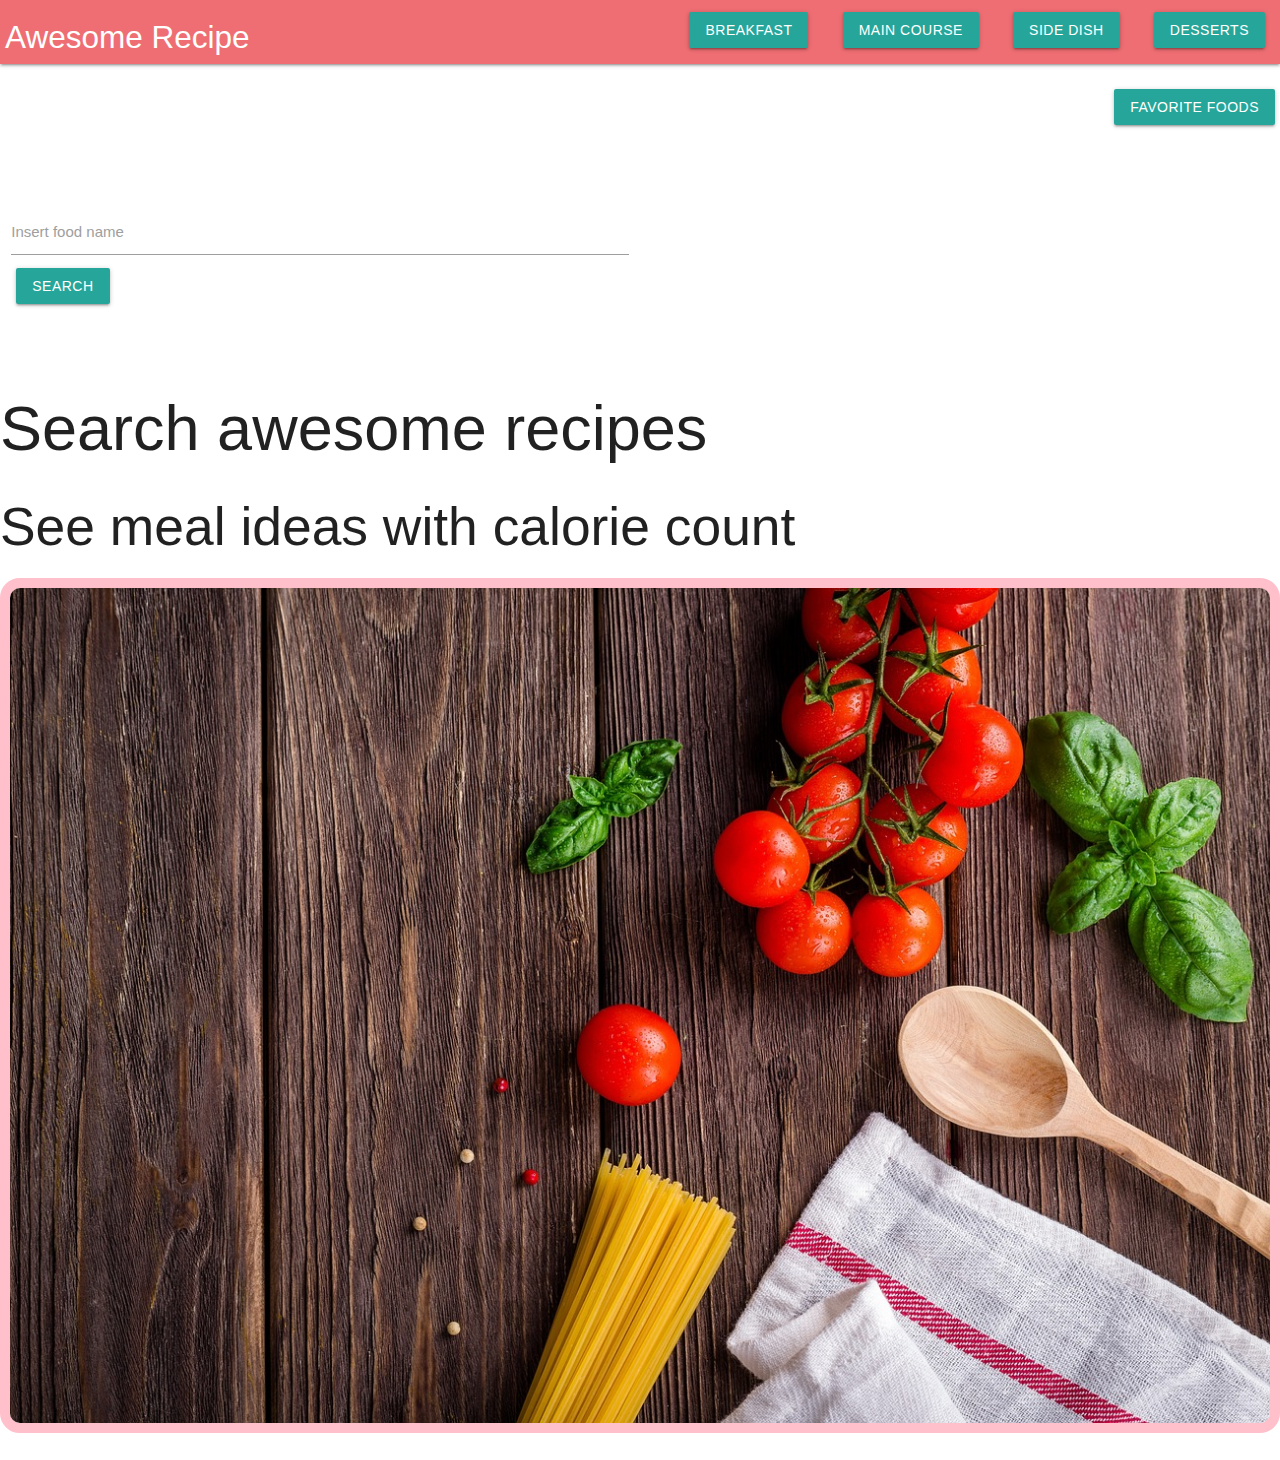
==== index.html @ 11d0a0d6 "Merge branch 'main' of https://github.com/Golnaz8/Recipe-Planner into feature/add-favorites" ====
<!DOCTYPE html>
<html lang="en">
<head>
    <meta charset="UTF-8">
    <meta name="viewport" content="width=device-width, initial-scale=1.0">
    <link href="https://fonts.googleapis.com/icon?family=Material+Icons" rel="stylesheet">
    <link rel="stylesheet" href="https://cdnjs.cloudflare.com/ajax/libs/materialize/1.0.0/css/materialize.min.css">
    <link rel="stylesheet" href="./assets/css/style.css">
    <link rel="preconnect" href="https://fonts.googleapis.com">
<link rel="preconnect" href="https://fonts.gstatic.com" crossorigin>
<link href="https://fonts.googleapis.com/css2?family=Caprasimo&family=Fasthand&family=Lexend+Peta:wght@300&display=swap" rel="stylesheet">
    <title>recipe planner</title>
</head>
<body>
    <header>
      <nav>
        <div class="nav-wrapper">
          <a href="#!" class="brand-logo">Awesome Recipe</a>
          <ul class="right hide-on-med-and-down">
            
            
            <!-- Dropdown Trigger -->
            <a class='dropdown-trigger waves-effect waves-light btn' href='#' data-target='dropdown1'>Breakfast</a>
            <!-- Dropdown Structure -->
            <ul id='dropdown1' class='dropdown-content'>
              <li><a href="#!" id="british">British</a></li>
              <li><a href="#!" id="american">American</a></li>
              <li><a href="#!" id="chinese">Chinese</a></li>
              <li><a href="#!" id="italian">Italian</a></li>
              <li><a href="#!" id="mexican">Mexican</a></li>
            </ul>
            
            <!-- Dropdown Trigger -->
            <a class='dropdown-trigger waves-effect waves-light btn' href='#' data-target='dropdown2'>Main Course</a>
            <!-- Dropdown Structure -->
            <ul id='dropdown2' class='dropdown-content'>
              <li><a href="#!" id="italian">Italian</a></li>
              <li><a href="#!" id="american">American</a></li>
              <li><a href="#!" id="japanese">Japanese</a></li>
              <li><a href="#!" id="indian">Indian</a></li>
              <li><a href="#!" id="mexican">Mexican</a></li>
            </ul>

            <!-- Dropdown Trigger -->
            <a class='dropdown-trigger waves-effect waves-light btn' href='#' data-target='dropdown3'>Side Dish</a>
            <!-- Dropdown Structure -->
            <ul id='dropdown3' class='dropdown-content'>
              <li><a href="#!" id="american">American</a></li>
              <li><a href="#!" id="greek">Greek</a></li>
              <li><a href="#!" id="korean">Korean</a></li>
              <li><a href="#!" id="french">French</a></li>
              <li><a href="#!" id="mexican">Mexican</a></li>
            </ul>
            
            <!-- Dropdown Trigger -->
            <a class='dropdown-trigger waves-effect waves-light btn' href='#' data-target='dropdown4'>Desserts</a>
            <!-- Dropdown Structure -->
            <ul id='dropdown4' class='dropdown-content'>
              <li><a href="#!" id="italian">Italian</a></li>
              <li><a href="#!" id="american">American</a></li>
              <li><a href="#!" id="asian">Asian</a></li>
              <li><a href="#!" id="latinAmerican">Latin</a></li>
              <li><a href="#!" id="french">French</a></li>
            </ul>
          </ul>
        </div>
      </nav>
    </header>

    <section id="fav-food">
      <a class="waves-effect waves-light btn">favorite foods</a>
    </section>

    <section class="middle">
        <div class="row">
            <div class="input-field col s6 block">
              <input  id="user-input" type="text" class="validate">
              <label class="active" for="user-input">Insert food name</label>
              <a class="waves-effect waves-light btn container-width search-btn bottom">Search</a>
            </div>
            <br>
            <br>
            <br>
            <br>
            <br>
            <br>
            <div id="result"></div>
            <br>
            <div id="description"></div>

        </div>
        <div id="hero-image" class="row">
          <div>
            <h1>Search awesome recipes</h1>
            <h2>See meal ideas with calorie count</h2>
          </div>
          <img src="assets/images/spaghetti-g43fcb382f_1280.jpg" 
              alt="kitchen bench with wooden spoon, tomatoes and pasta">
        </div>
    </section>

            
<script src="https://cdnjs.cloudflare.com/ajax/libs/materialize/1.0.0/js/materialize.min.js"></script>
</script>
<script
src="https://code.jquery.com/jquery-3.5.1.min.js"
integrity="sha256-9/aliU8dGd2tb6OSsuzixeV4y/faTqgFtohetphbbj0="
crossorigin="anonymous"
></script>
<script src="https://code.jquery.com/jquery-3.5.1.min.js"></script>

<script src="./assets/js/script.js"></script>
</body>
</html>
---- assets/css/style.css ----
.middle {
    margin-top: 5%;
}

.block {
    display: block;
}

.recipe-card {
  margin: 30px ; 
  font-size: 20px;
  width: 20%;
}

#result {

    display: flex;
    flex-wrap: wrap;
}

a {
    display: block;
    margin: 5px;
}

img {
    width: 100%;
    border: 10px solid pink;
    border-radius: 20px;
}

.favorite-icon {
    position: absolute;
    top: 10px;
    right: 10px;
    color: red;
    font-size: 24px;
}

.image-container {

    position: relative;

}

.favorite-icon:hover {
    cursor: pointer;
}


#fav-food {
    display: flex;
    justify-content: end;
    margin-top: 20px;
}

#btn-container {
    display: flex;
    justify-content: center;
    margin-top: 25px;
}
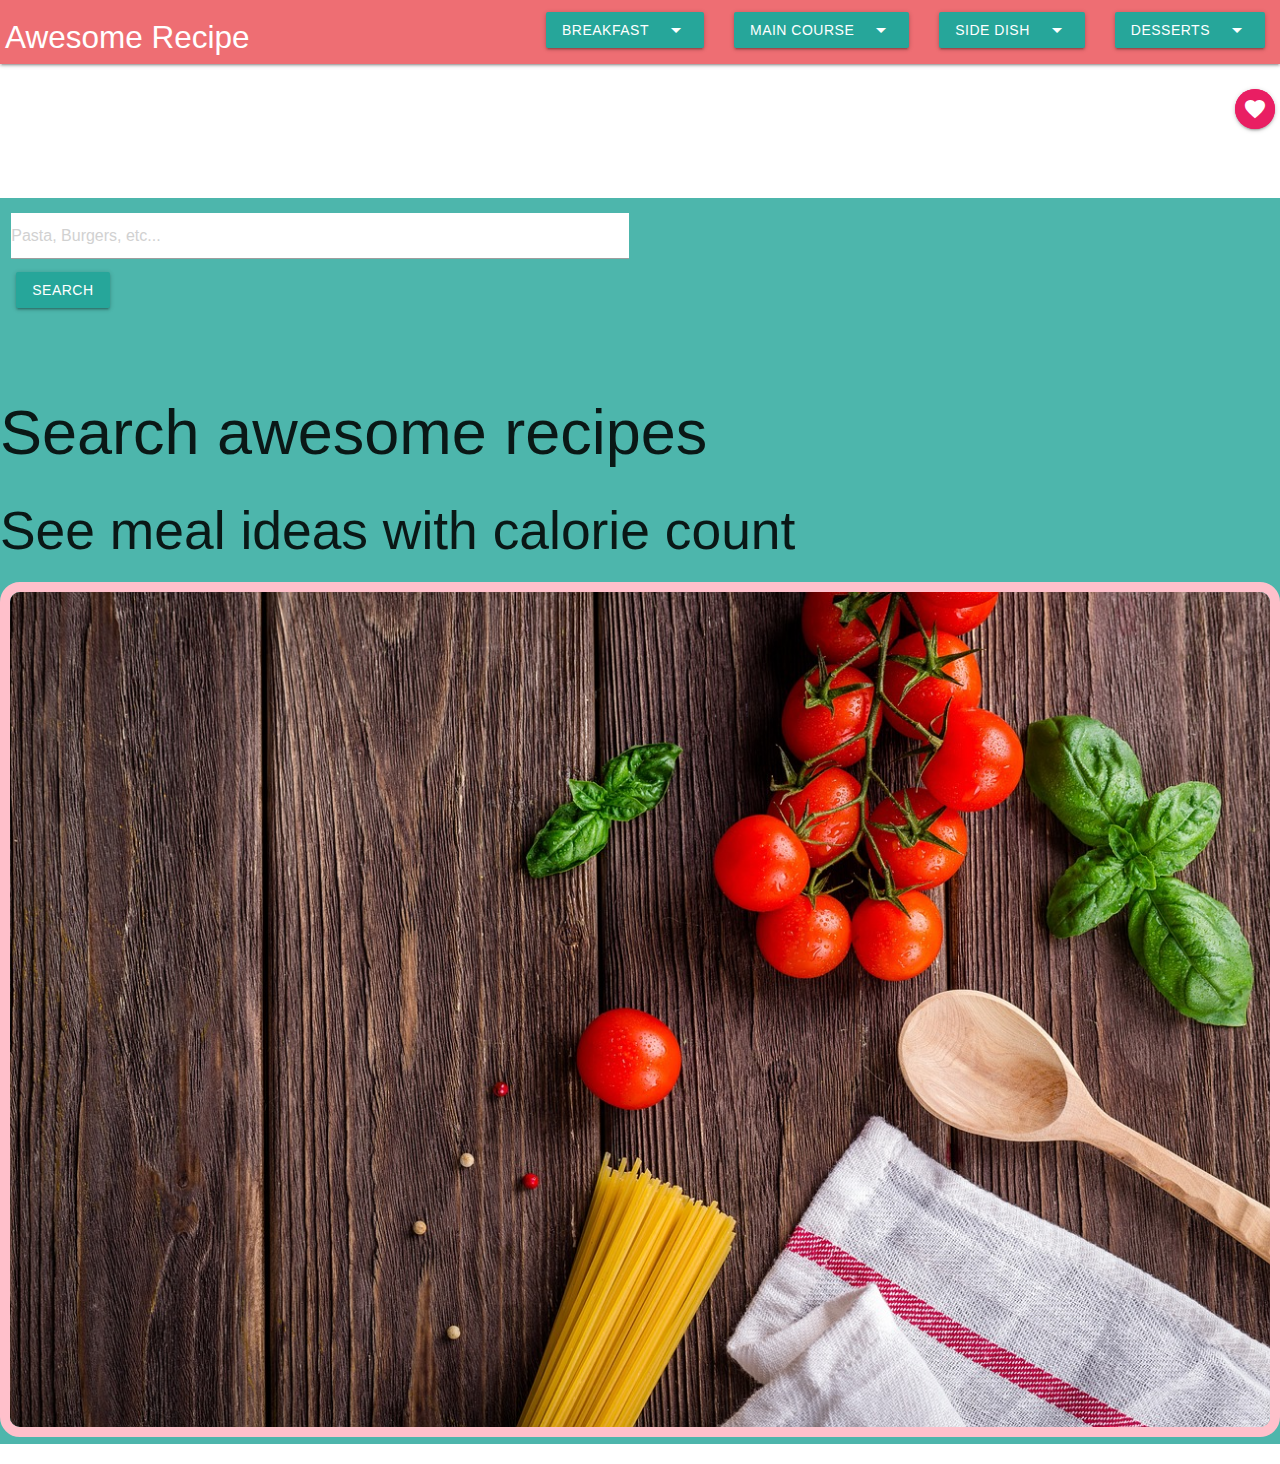
==== commit 14718d93: "#" ====
--- a/index.html
+++ b/index.html
@@ -1,3 +1,4 @@
+
 <!DOCTYPE html>
 <html lang="en">
 <head>
@@ -12,81 +13,167 @@
     <title>recipe planner</title>
 </head>
 <body>
-    <header>
-      <nav>
-        <div class="nav-wrapper">
-          <a href="#!" class="brand-logo">Awesome Recipe</a>
-          <ul class="right hide-on-med-and-down">
-            
-            
-            <!-- Dropdown Trigger -->
-            <a class='dropdown-trigger waves-effect waves-light btn' href='#' data-target='dropdown1'>Breakfast</a>
+  <header>
+    <nav>
+      <div class="nav-wrapper">
+        <a href="#!" class="brand-logo">Awesome Recipe</a>
+        <!-- Added by Mo to create responsive navbar -->
+        <a href="#" data-target="mobile-nav" class="sidenav-trigger"><i class="material-icons">menu</i></a>
+        <ul class="right hide-on-med-and-down">
+          <li>
+            <!-- Dropdown Trigger -->
+            <a class='dropdown-trigger waves-effect waves-light btn' href='#' data-target='dropdown1'>
+              Breakfast
+              <i class="material-icons right">arrow_drop_down</i>
+            </a>
             <!-- Dropdown Structure -->
             <ul id='dropdown1' class='dropdown-content'>
               <li><a href="#!" id="british">British</a></li>
               <li><a href="#!" id="american">American</a></li>
-              <li><a href="#!" id="chinese">Chinese</a></li>
+              <li><a href="#!" id="french">French</a></li>
               <li><a href="#!" id="italian">Italian</a></li>
               <li><a href="#!" id="mexican">Mexican</a></li>
             </ul>
-            
-            <!-- Dropdown Trigger -->
-            <a class='dropdown-trigger waves-effect waves-light btn' href='#' data-target='dropdown2'>Main Course</a>
+          </li>
+          <li>
+            <!-- Dropdown Trigger -->
+            <a class='dropdown-trigger waves-effect waves-light btn' href='#' data-target='dropdown2'>
+              Main Course
+              <i class="material-icons right">arrow_drop_down</i>
+            </a>
             <!-- Dropdown Structure -->
             <ul id='dropdown2' class='dropdown-content'>
-              <li><a href="#!" id="italian">Italian</a></li>
-              <li><a href="#!" id="american">American</a></li>
+              <li><a href="#!" id="italian-main">Italian</a></li>
+              <li><a href="#!" id="american-main">American</a></li>
               <li><a href="#!" id="japanese">Japanese</a></li>
               <li><a href="#!" id="indian">Indian</a></li>
-              <li><a href="#!" id="mexican">Mexican</a></li>
-            </ul>
-
-            <!-- Dropdown Trigger -->
-            <a class='dropdown-trigger waves-effect waves-light btn' href='#' data-target='dropdown3'>Side Dish</a>
+              <li><a href="#!" id="mexican-main">Mexican</a></li>
+            </ul>
+          </li>
+          <li>
+            <!-- Dropdown Trigger -->
+            <a class='dropdown-trigger waves-effect waves-light btn' href='#' data-target='dropdown3'>
+              Side Dish
+              <i class="material-icons right">arrow_drop_down</i>
+            </a>
             <!-- Dropdown Structure -->
             <ul id='dropdown3' class='dropdown-content'>
-              <li><a href="#!" id="american">American</a></li>
+              <li><a href="#!" id="american-side">American</a></li>
               <li><a href="#!" id="greek">Greek</a></li>
               <li><a href="#!" id="korean">Korean</a></li>
-              <li><a href="#!" id="french">French</a></li>
-              <li><a href="#!" id="mexican">Mexican</a></li>
-            </ul>
-            
-            <!-- Dropdown Trigger -->
-            <a class='dropdown-trigger waves-effect waves-light btn' href='#' data-target='dropdown4'>Desserts</a>
+              <li><a href="#!" id="french-side">French</a></li>
+              <li><a href="#!" id="mexican-side">Mexican</a></li>
+            </ul>
+          </li>
+          <li>
+            <!-- Dropdown Trigger -->
+            <a class='dropdown-trigger waves-effect waves-light btn' href='#' data-target='dropdown4'>
+              Desserts
+              <i class="material-icons right">arrow_drop_down</i>
+            </a>
             <!-- Dropdown Structure -->
             <ul id='dropdown4' class='dropdown-content'>
-              <li><a href="#!" id="italian">Italian</a></li>
-              <li><a href="#!" id="american">American</a></li>
+              <li><a href="#!" id="italian-dessert">Italian</a></li>
+              <li><a href="#!" id="american-dessert">American</a></li>
               <li><a href="#!" id="asian">Asian</a></li>
               <li><a href="#!" id="latinAmerican">Latin</a></li>
-              <li><a href="#!" id="french">French</a></li>
-            </ul>
-          </ul>
-        </div>
-      </nav>
-    </header>
-
+              <li><a href="#!" id="french-dessert">French</a></li>
+            </ul>
+          </li>
+        </ul>
+      </div>
+    </nav>
+    
+    <ul class="sidenav" id="mobile-nav">
+      <li>
+        <a class="dropdown-trigger" href="#" data-target="dropdown-mobile1">
+          Breakfast
+          <i class="material-icons right">arrow_drop_down</i>
+        </a>
+        <ul id="dropdown-mobile1" class="dropdown-content">
+          <li><a href="#!" id="british-mobile">British</a></li>
+          <li><a href="#!" id="american-mobile">American</a></li>
+          <li><a href="#!" id="french-mobile">French</a></li>
+          <li><a href="#!" id="italian-mobile">Italian</a></li>
+          <li><a href="#!" id="mexican-mobile">Mexican</a></li>
+        </ul>
+      </li>
+      <li>
+        <a class="dropdown-trigger" href="#" data-target="dropdown-mobile2">
+          Main Course
+          <i class="material-icons right">arrow_drop_down</i>
+        </a>
+        <ul id="dropdown-mobile2" class="dropdown-content">
+          <li><a href="#!" id="italian-main-mobile">Italian</a></li>
+          <li><a href="#!" id="american-main-mobile">American</a></li>
+          <li><a href="#!" id="japanese-mobile">Japanese</a></li>
+          <li><a href="#!" id="indian-mobile">Indian</a></li>
+          <li><a href="#!" id="mexican-main-mobile">Mexican</a></li>
+        </ul>
+      </li>
+      <li>
+        <a class="dropdown-trigger" href="#" data-target="dropdown-mobile3">
+          Side Dish
+          <i class="material-icons right">arrow_drop_down</i>
+        </a>
+        <ul id="dropdown-mobile3" class="dropdown-content">
+          <li><a href="#!" id="american-side-mobile">American</a></li>
+          <li><a href="#!" id="greek-mobile">Greek</a></li>
+          <li><a href="#!" id="korean-mobile">Korean</a></li>
+          <li><a href="#!" id="french-side-mobile">French</a></li>
+          <li><a href="#!" id="mexican-side-mobile">Mexican</a></li>
+        </ul>
+      </li>
+      <li>
+        <a class="dropdown-trigger" href="#" data-target="dropdown-mobile4">
+          Desserts
+          <i class="material-icons right">arrow_drop_down</i>
+        </a>
+        <ul id="dropdown-mobile4" class="dropdown-content">
+          <li><a href="#!" id="italian-dessert-mobile">Italian</a></li>
+          <li><a href="#!" id="american-dessert-mobile">American</a></li>
+          <li><a href="#!" id="asian-mobile">Asian</a></li>
+          <li><a href="#!" id="latinAmerican-mobile">Latin</a></li>
+          <li><a href="#!" id="french-dessert-mobile">French</a></li>
+        </ul>
+      </li>
+    </ul>
+    
+
+    <!-- <section id="fav-food">
+      <a class="waves-effect waves-light btn">favorite foods</a>
+    </section> -->
     <section id="fav-food">
-      <a class="waves-effect waves-light btn">favorite foods</a>
+      <a href="#" class="favorite-btn btn-floating pink pulse">
+        <i class="material-icons">favorite</i>
+      </a>
     </section>
 
-    <section class="middle">
-        <div class="row">
-            <div class="input-field col s6 block">
-              <input  id="user-input" type="text" class="validate">
-              <label class="active" for="user-input">Insert food name</label>
-              <a class="waves-effect waves-light btn container-width search-btn bottom">Search</a>
-            </div>
-            <br>
-            <br>
-            <br>
-            <br>
-            <br>
-            <br>
-            <div id="result"></div>
-            <br>
-            <div id="description"></div>
+    <section class="middle teal lighten-2">
+      <!-- Modal Structure -->
+  <div id="modal1" class="modal">
+    <div id="description" class="modal-content">
+    </div>
+    <div class="modal-footer">
+      <a href="#!" class="modal-close waves-effect waves-green btn-flat">Close</a>
+    </div>
+  </div>
+
+  <div class="row">
+    <div class="input-field col s6 block">
+      <input  id="user-input" type="text" class="validate white" placeholder="Pasta, Burgers, etc...">
+      <a class="waves-effect waves-light btn container-width search-btn bottom">Search</a>
+    </div>
+            <br>
+            <br>
+            <br>
+            <br>
+            <br>
+            <br>
+            <!-- <div id="description"></div> -->
+            <br>
+            <div id="result" class="white"></div>
+  
 
         </div>
         <div id="hero-image" class="row">
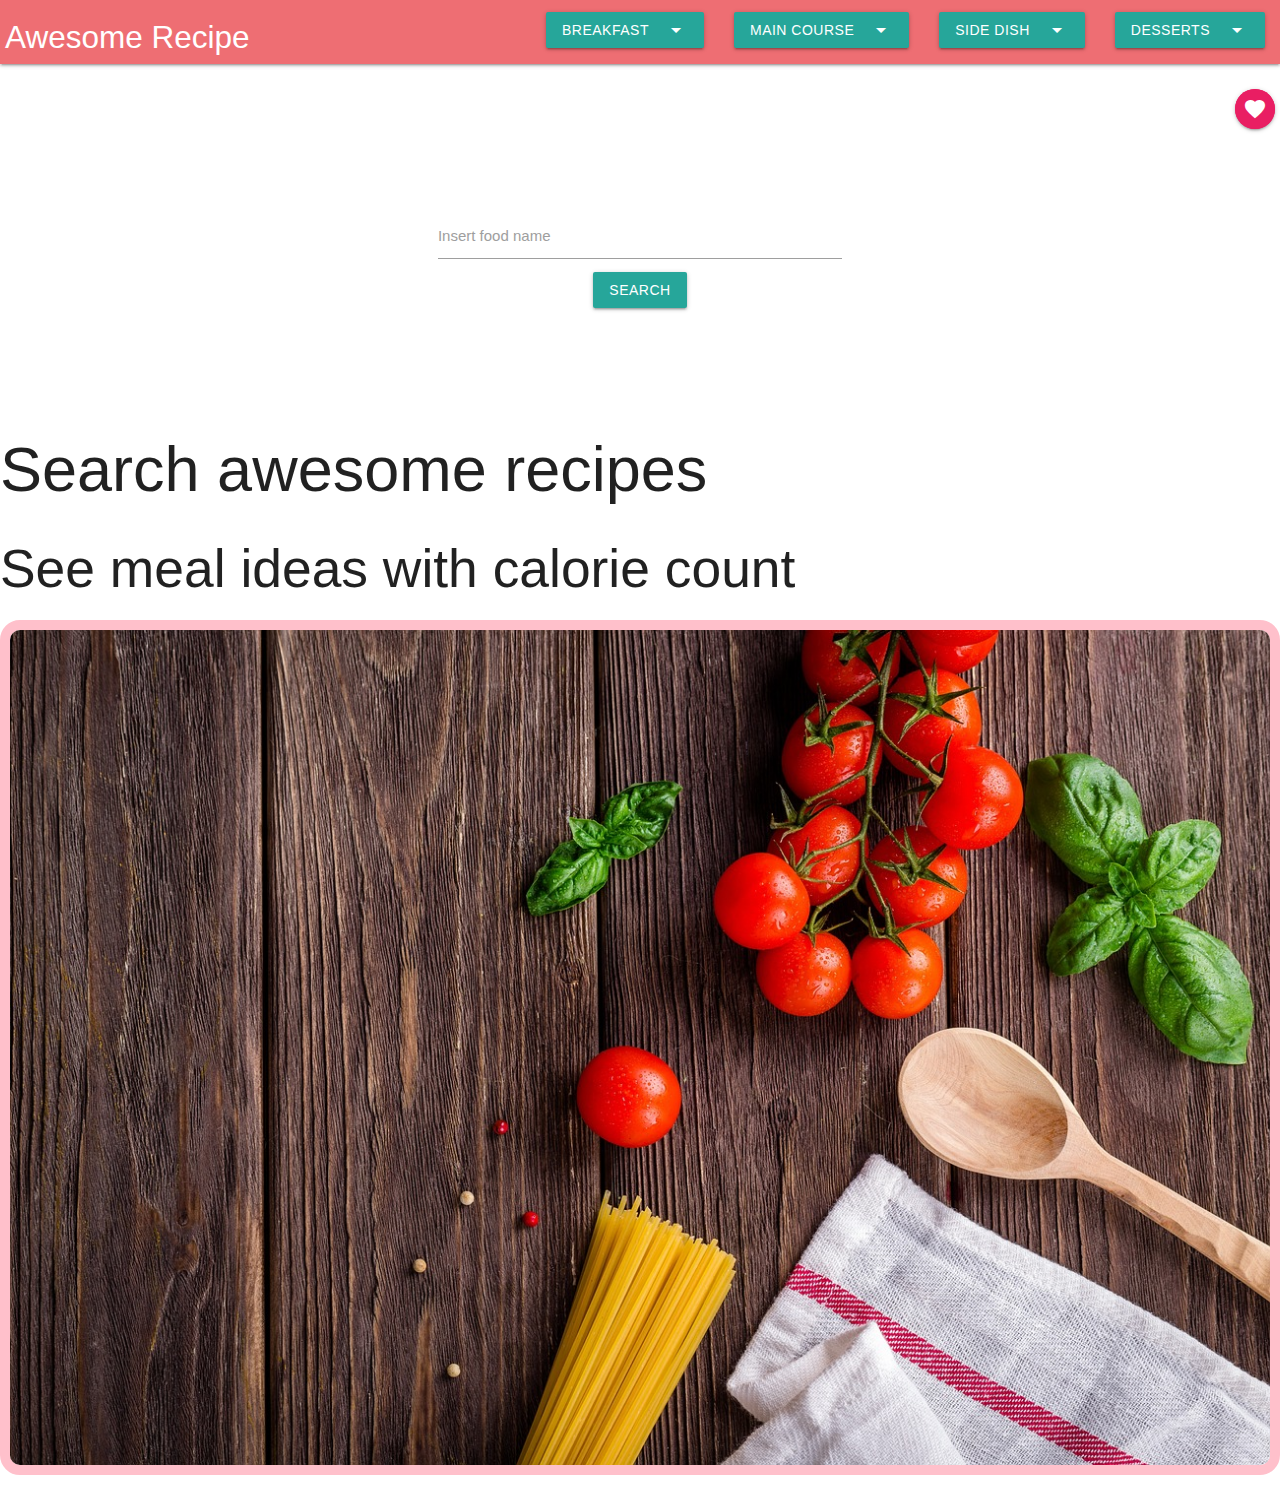
==== commit 85bc84fd: "modals" ====
--- a/index.html
+++ b/index.html
@@ -10,14 +10,17 @@
     <link rel="preconnect" href="https://fonts.googleapis.com">
 <link rel="preconnect" href="https://fonts.gstatic.com" crossorigin>
 <link href="https://fonts.googleapis.com/css2?family=Caprasimo&family=Fasthand&family=Lexend+Peta:wght@300&display=swap" rel="stylesheet">
+<link rel="preconnect" href="https://fonts.googleapis.com">
+<link rel="preconnect" href="https://fonts.gstatic.com" crossorigin>
+<link href="https://fonts.googleapis.com/css2?family=Oswald:wght@300&display=swap" rel="stylesheet">
     <title>recipe planner</title>
 </head>
 <body>
   <header>
     <nav>
       <div class="nav-wrapper">
-        <a href="#!" class="brand-logo">Awesome Recipe</a>
-        <!-- Added by Mo to create responsive navbar -->
+        <a href="#!" class="brand-logo custom-font">Awesome Recipe</a>
+        <!-- Added to create responsive navbar -->
         <a href="#" data-target="mobile-nav" class="sidenav-trigger"><i class="material-icons">menu</i></a>
         <ul class="right hide-on-med-and-down">
           <li>
@@ -140,42 +143,39 @@
     </ul>
     
 
-    <!-- <section id="fav-food">
-      <a class="waves-effect waves-light btn">favorite foods</a>
-    </section> -->
     <section id="fav-food">
       <a href="#" class="favorite-btn btn-floating pink pulse">
         <i class="material-icons">favorite</i>
       </a>
     </section>
 
-    <section class="middle teal lighten-2">
-      <!-- Modal Structure -->
-  <div id="modal1" class="modal">
-    <div id="description" class="modal-content">
-    </div>
-    <div class="modal-footer">
-      <a href="#!" class="modal-close waves-effect waves-green btn-flat">Close</a>
-    </div>
-  </div>
-
-  <div class="row">
-    <div class="input-field col s6 block">
-      <input  id="user-input" type="text" class="validate white" placeholder="Pasta, Burgers, etc...">
-      <a class="waves-effect waves-light btn container-width search-btn bottom">Search</a>
-    </div>
-            <br>
-            <br>
-            <br>
-            <br>
-            <br>
+    <section class="middle">
+      <div id="modal1" class="modal">
+        <div id="description" class="modal-content">
+        </div>
+        <div class="modal-footer">
+          <a href="#!" class="modal-close waves-effect waves-green btn-flat">Close</a>
+        </div>
+      </div>
+        <div class="row">
+          <div class="col s0 m3 l4"></div>
+            <div class="input-field col s12 m6 l4 block center">
+              <input  id="user-input" type="text" class="validate">
+              <label class="active" for="user-input">Insert food name</label>
+              <a class="waves-effect waves-light btn container-width search-btn bottom">Search</a>
+            </div>
+            <div class="col s0 m3 l4"></div>
+        </div>
+
+
+
             <br>
             <!-- <div id="description"></div> -->
             <br>
-            <div id="result" class="white"></div>
+            <div id="result"></div>
   
 
-        </div>
+      
         <div id="hero-image" class="row">
           <div>
             <h1>Search awesome recipes</h1>
